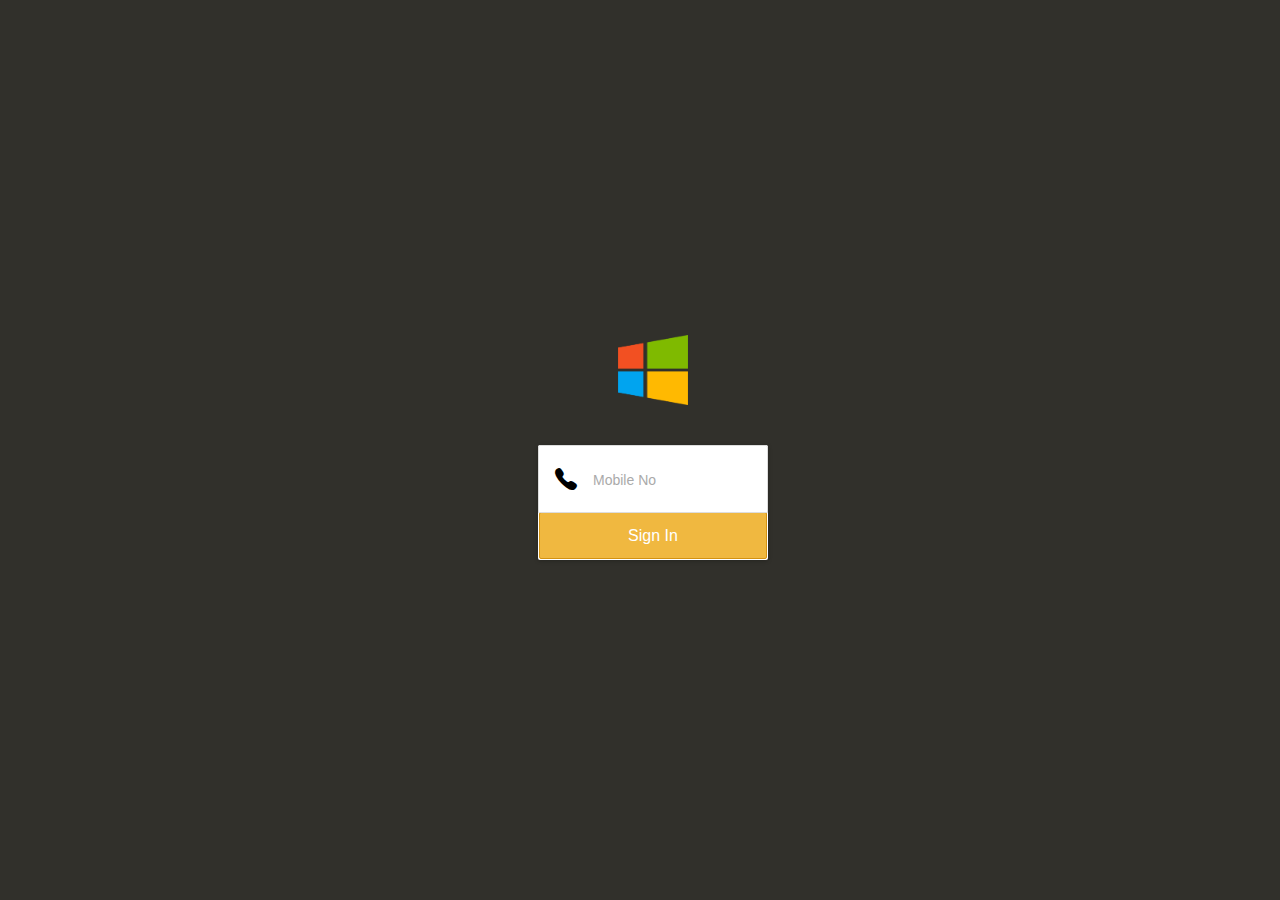
==== www/index.html @ cde3db5f "Getting contacts with late after changing the tab and need to change the style of tab and overall fl" ====
<!DOCTYPE html>
<html>
    <head>
        <meta charset="utf-8" />
        <script type="text/javascript" charset="utf-8" src="cordova.js"></script>
        <meta name="format-detection" content="telephone=no" />
        <meta name="msapplication-tap-highlight" content="no" />
        <meta name="viewport" content="user-scalable=no, initial-scale=1, maximum-scale=1, minimum-scale=1, width=device-width, height=device-height, target-densitydpi=device-dpi" />
        <link rel="stylesheet" type="text/css" href="css/ionic.min.css" />
        <link rel="stylesheet" type="text/css" href="css/index.css" />
        <title>SlamBook</title> 
    </head>
    <body>
        <div class="app1">
            <div class="logo">
                <img src="img/logo.png" width="70" height="70"/>
            </div>
             <div class="list card" style="margin-top:35px">
                    <a href="#" class="item item-icon-left">
                        <i class="icon ion-ios7-telephone"></i>
                        <input type="text" placeholder="Mobile No"/>
                    </a>
                    <button class="button button-energized" style = "min-width:228px;"onclick="location.href='theme.html';">Sign In</button>
            </div>
        </div>
    </body>
</html>
---- www/css/index.css ----
body 
{
	background:#31302b;
	background-repeat: no-repeat;
	background-size: cover;
}
.app1
{
	position:absolute;             /* position in the center of the screen */
    left:50%;
    top:50%;
    height:50px;                   /* text area height */
    width:250px;                   /* text area width */
    text-align:center;
    padding:0px 0px 0px 0px;     /* image height is 200px (bottom 20px are overlapped with text) */
    margin:-115px 0px 0px -112px;
}
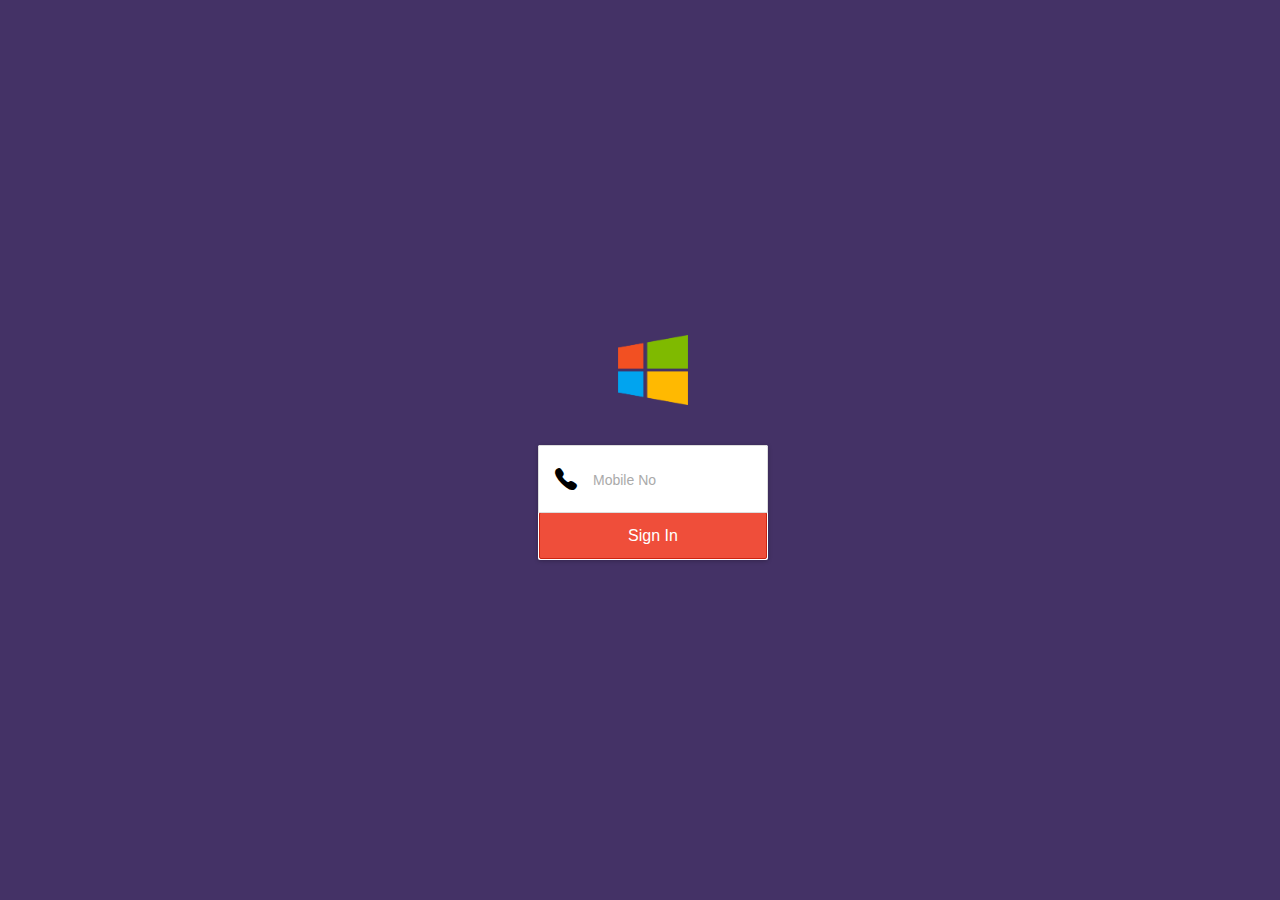
==== commit 0803f530: "tab bottom color changed and index page style changed" ====
--- a/www/index.html
+++ b/www/index.html
@@ -20,7 +20,7 @@
                         <i class="icon ion-ios7-telephone"></i>
                         <input type="text" placeholder="Mobile No"/>
                     </a>
-                    <button class="button button-energized" style = "min-width:228px;"onclick="location.href='theme.html';">Sign In</button>
+                    <button class="button button-assertive" style = "min-width:228px;"onclick="location.href='theme.html';">Sign In</button>
             </div>
         </div>
     </body>
--- a/www/css/index.css
+++ b/www/css/index.css
@@ -1,6 +1,6 @@
 body 
 {
-	background:#31302b;
+	background:#443266;
 	background-repeat: no-repeat;
 	background-size: cover;
 }
